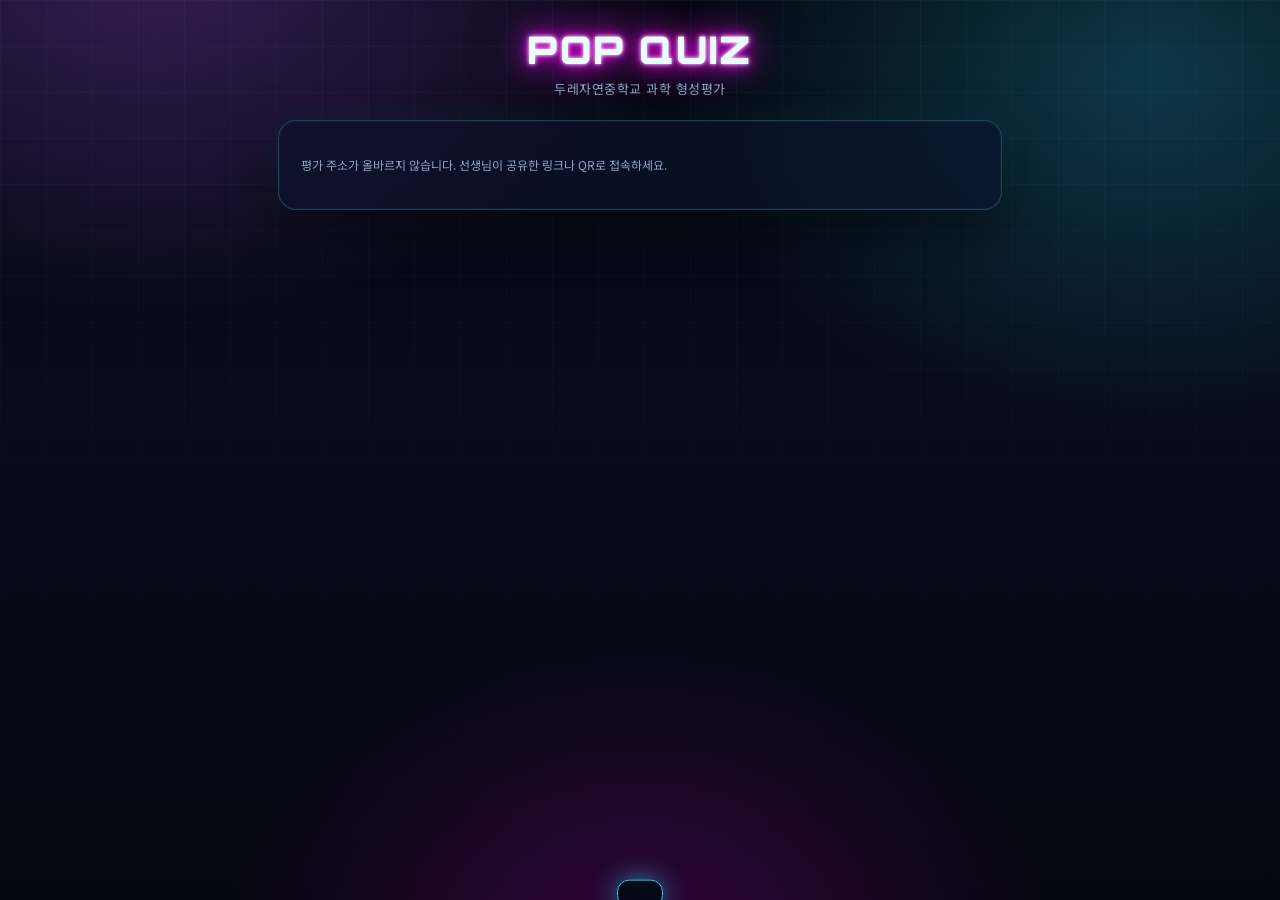
==== index.html @ efd7baba "Add files via upload" ====
<!DOCTYPE html>
<html lang="ko">
<head>
<meta charset="utf-8">
<meta name="viewport" content="width=device-width, initial-scale=1, viewport-fit=cover">
<meta name="robots" content="noindex">
<title>과학 형성평가</title>
<link rel="stylesheet" href="assets/neon.css">
<style>
  .qcard{border:1px solid rgba(103,232,249,.2);border-radius:16px;padding:18px;margin-bottom:14px;background:rgba(2,6,23,.55);animation:rise .4s both}
  .qcard.done{border-color:rgba(163,230,53,.35);box-shadow:0 0 20px rgba(163,230,53,.12)}
  .qhead{display:flex;align-items:center;gap:8px;margin-bottom:11px;flex-wrap:wrap}
  .qno{font-family:'Orbitron',sans-serif;font-weight:900;font-size:17px;color:var(--cyan);text-shadow:0 0 12px var(--cyan)}
  .stem{font-size:15px;line-height:1.75;margin-bottom:14px;word-break:keep-all}
  .opt{display:flex;gap:11px;align-items:flex-start;padding:12px 14px;margin-bottom:8px;border-radius:11px;
    border:1px solid rgba(103,232,249,.18);background:rgba(2,6,23,.6);cursor:pointer;transition:.18s;font-size:14px;line-height:1.6}
  .opt:hover{border-color:rgba(34,211,238,.5);background:rgba(34,211,238,.07)}
  .opt.sel{border-color:var(--cyan);background:rgba(34,211,238,.15);box-shadow:0 0 18px rgba(34,211,238,.35)}
  .opt .num{font-family:'Orbitron',sans-serif;font-weight:700;min-width:22px;height:22px;border-radius:50%;
    display:flex;align-items:center;justify-content:center;font-size:11px;border:1px solid rgba(103,232,249,.4);
    color:var(--dim);flex-shrink:0;margin-top:1px}
  .opt.sel .num{background:var(--cyan);color:#04121a;border-color:var(--cyan);box-shadow:0 0 12px var(--cyan)}

  .bar{position:sticky;top:0;z-index:50;background:rgba(5,6,15,.92);backdrop-filter:blur(12px);
    border-bottom:1px solid rgba(103,232,249,.2);padding:11px 16px;display:flex;justify-content:space-between;
    align-items:center;gap:12px;flex-wrap:wrap}
  .bar .who{font-size:12px;color:var(--dim)}
  .timer{font-family:'Orbitron',sans-serif;font-weight:900;font-size:17px;color:var(--lime);text-shadow:0 0 12px var(--lime)}
  .timer.warn{color:var(--rose);text-shadow:0 0 14px var(--rose);animation:flicker 1s infinite}
  .prog{height:4px;background:rgba(103,232,249,.12);border-radius:99px;overflow:hidden;flex:1 0 100%;margin-top:2px}
  .prog i{display:block;height:100%;background:linear-gradient(90deg,var(--cyan),var(--magenta));box-shadow:0 0 12px var(--cyan);width:0;transition:.35s}

  .score{text-align:center;padding:28px 12px 20px}
  .big{font-family:'Orbitron',sans-serif;font-weight:900;font-size:clamp(56px,15vw,96px);line-height:1;
    color:#eafcff;text-shadow:0 0 8px #fff,0 0 26px var(--cyan),0 0 60px var(--cyan);animation:flicker 4s infinite}
  .big.low{text-shadow:0 0 8px #fff,0 0 26px var(--rose),0 0 60px var(--rose)}
  .lvl{font-family:'Orbitron',sans-serif;font-size:40px;font-weight:900;margin-top:6px}
  .res{border-left:3px solid var(--lime);padding:14px 16px;border-radius:0 12px 12px 0;background:rgba(163,230,53,.06);margin-bottom:10px}
  .res.x{border-color:var(--rose);background:rgba(251,113,133,.07)}
  .res .t{font-size:13px;font-weight:700;margin-bottom:7px;display:flex;gap:8px;align-items:center}
  .res .s{font-size:13.5px;line-height:1.7;color:#cfe4f7;margin-bottom:8px;word-break:keep-all}
  .res .a{font-size:12.5px;line-height:1.7;color:var(--dim)}
  .res .a b{color:var(--lime)}
  .res.x .a b.mine{color:var(--rose)}
  .res .e{margin-top:8px;font-size:12.5px;line-height:1.7;color:#f3e3b8;background:rgba(251,191,36,.07);padding:9px 12px;border-radius:8px}
  .warnbox{border:1px solid var(--amber);background:rgba(251,191,36,.08);border-radius:12px;padding:12px 14px;
    font-size:12.5px;color:#f3e3b8;line-height:1.7;margin-bottom:14px}
</style>
</head>
<body>

<!-- ══════ 1. 시작 ══════ -->
<div class="wrap narrow" id="s1">
  <h1 class="title neon pink" style="text-align:center">POP QUIZ</h1>
  <p class="sub" style="text-align:center" id="school">과학 형성평가</p>
  <div class="card" id="info"><p class="hint">평가를 불러오는 중...</p></div>
  <div class="card hidden" id="loginCard">
    <h2>누구인가요?</h2>
    <div class="row c3">
      <div><label>학년</label><select id="g"><option>1</option><option>2</option><option>3</option></select></div>
      <div><label>반</label><input id="c" type="number" inputmode="numeric" min="1" max="20" placeholder="예 3"></div>
      <div><label>번호</label><input id="n" type="number" inputmode="numeric" min="1" max="45" placeholder="예 12"></div>
    </div>
    <div class="row"><div><label>이름</label><input id="nm" placeholder="홍길동" maxlength="10" autocomplete="off"></div></div>
    <button class="btn block lime" id="start">▶ 시작하기</button>
    <p class="hint" style="margin-top:12px">제출하면 바로 채점되고 점수가 선생님께 전송됩니다. 이름과 번호를 정확히 적어 주세요.</p>
  </div>
</div>

<!-- ══════ 2. 응시 ══════ -->
<div id="s2" class="hidden">
  <div class="bar">
    <div class="who" id="who"></div>
    <div class="timer" id="timer">--:--</div>
    <div class="prog"><i id="prog"></i></div>
  </div>
  <div class="wrap narrow">
    <div id="qs"></div>
    <button class="btn block pink" id="submit" style="margin-top:6px">제출하기</button>
    <p class="hint" style="text-align:center;margin-top:12px">제출 후에는 수정할 수 없습니다.</p>
  </div>
</div>

<!-- ══════ 3. 결과 ══════ -->
<div id="s3" class="hidden">
  <div class="wrap narrow">
    <div class="card">
      <div class="score">
        <div class="hint" id="rname"></div>
        <div class="big" id="rbig">0</div>
        <div class="hint" style="margin-top:4px">/ 100점</div>
        <div class="lvl neon" id="rlvl">A</div>
        <div style="margin-top:14px" id="rchips"></div>
      </div>
    </div>
    <div class="card">
      <h2>문항별 결과와 해설</h2>
      <div id="rlist"></div>
    </div>
    <p class="hint" style="text-align:center">틀린 문항의 해설을 꼭 읽고 교과서에서 해당 부분을 다시 확인하세요.</p>
  </div>
</div>

<div class="loader" id="ld"><div class="ring"></div><p id="ldtxt">LOADING...</p></div>
<div class="toast" id="toast"></div>

<script src="config.js"></script>
<script src="assets/api.js"></script>
<script>
var QUIZ = null, ANS = {}, T0 = 0, TIMER = null, ME = {}, SENDING = false;
var QUIZ_ID = new URLSearchParams(location.search).get('id') || '';

function $(id){ return document.getElementById(id); }
function esc(s){ return String(s == null ? '' : s).replace(/[&<>"]/g, function(c){
  return {'&':'&amp;','<':'&lt;','>':'&gt;','"':'&quot;'}[c]; }); }
function toast(m, err){
  var t = $('toast'); t.textContent = m;
  t.className = 'toast on' + (err ? ' err' : '');
  clearTimeout(toast._t);
  toast._t = setTimeout(function(){ t.className = 'toast' + (err ? ' err' : ''); }, 4200);
}
function show(n){ ['s1','s2','s3'].forEach(function(s, i){ $(s).classList.toggle('hidden', i !== n - 1); }); window.scrollTo(0,0); }
function store(op, val){
  try { if (op === 'get') return localStorage.getItem('pq'); localStorage.setItem('pq', val); }
  catch (e) { if (op === 'get') return store._m || null; store._m = val; }
}

if (window.SCHOOL_NAME) $('school').textContent = window.SCHOOL_NAME + ' 과학 형성평가';

/* ── 평가 불러오기 ── */
if (!QUIZ_ID) {
  $('info').innerHTML = '<p class="hint">평가 주소가 올바르지 않습니다. 선생님이 공유한 링크나 QR로 접속하세요.</p>';
} else {
  API.getQuiz(QUIZ_ID, function(a, left){
    toast('연결이 느립니다. 다시 시도하는 중... (' + a + '회)', true);
  }).then(function(q){
    QUIZ = q;
    $('info').innerHTML =
      '<span class="chip">중' + q.grade + '</span> ' +
      '<span class="chip pink">' + esc(q.area) + '</span> ' +
      '<span class="chip amber">' + (q.timeLimit ? q.timeLimit + '분' : '시간제한 없음') + '</span> ' +
      '<span class="chip lime">' + q.items.length + '문항</span>' +
      '<div style="margin-top:12px;font-size:15px;line-height:1.6;font-weight:500">' + esc(q.topic) + '</div>';
    $('loginCard').classList.remove('hidden');
    try {
      var last = JSON.parse(store('get') || '{}');
      if (last.g) { $('g').value = last.g; $('c').value = last.c; $('n').value = last.n; $('nm').value = last.nm; }
    } catch (e) {}
  }).catch(function(e){
    $('info').innerHTML = '<p class="hint" style="color:var(--rose)">' + esc(e.message) + '</p>' +
      '<button class="btn sm" style="margin-top:12px" onclick="location.reload()">다시 시도</button>';
  });
}

/* ── 시작 ── */
$('start').onclick = function(){
  var g = $('g').value, c = $('c').value.trim(), n = $('n').value.trim(), nm = $('nm').value.trim();
  if (!c || !n || !nm) { toast('반·번호·이름을 모두 입력하세요.', true); return; }
  ME = { grade: g, classNo: Number(c), studentNo: Number(n), name: nm };
  store('set', JSON.stringify({ g:g, c:c, n:n, nm:nm }));
  $('who').textContent = '중' + g + ' · ' + c + '반 ' + n + '번 · ' + nm;
  renderQs();
  show(2);
  T0 = Date.now();
  if (QUIZ.timeLimit) startTimer(QUIZ.timeLimit * 60); else $('timer').textContent = '∞';
};

function startTimer(sec){
  var end = Date.now() + sec * 1000;
  TIMER = setInterval(function(){
    var left = Math.max(0, Math.round((end - Date.now()) / 1000));
    $('timer').textContent = Math.floor(left / 60) + ':' + ('0' + (left % 60)).slice(-2);
    $('timer').classList.toggle('warn', left <= 60);
    if (left <= 0) { clearInterval(TIMER); toast('시간이 끝나 자동 제출합니다.'); doSubmit(true); }
  }, 500);
}

/* ── 문항 ── */
function renderQs(){
  $('qs').innerHTML = QUIZ.items.map(function(it){
    var body = it.type === 'MC'
      ? it.choices.map(function(ch, i){
          return '<div class="opt" data-q="' + it.no + '" data-v="' + (i+1) + '">' +
                 '<span class="num">' + (i+1) + '</span><span>' + esc(ch) + '</span></div>'; }).join('')
      : '<input class="sa" data-q="' + it.no + '" placeholder="답을 입력하세요" maxlength="40" autocomplete="off">';
    return '<div class="qcard" id="q' + it.no + '">' +
      '<div class="qhead"><span class="qno">' + it.no + '</span>' +
      '<span class="chip dim">' + (it.type === 'MC' ? '객관식' : '단답형') + '</span></div>' +
      '<div class="stem">' + esc(it.stem) + '</div>' + body + '</div>';
  }).join('');

  $('qs').querySelectorAll('.opt').forEach(function(el){
    el.onclick = function(){
      var q = el.dataset.q;
      $('qs').querySelectorAll('.opt[data-q="' + q + '"]').forEach(function(x){ x.classList.remove('sel'); });
      el.classList.add('sel');
      ANS[q] = el.dataset.v;
      $('q' + q).classList.add('done');
      updProg();
    };
  });
  $('qs').querySelectorAll('input.sa').forEach(function(el){
    el.oninput = function(){
      var q = el.dataset.q;
      ANS[q] = el.value.trim();
      $('q' + q).classList.toggle('done', !!ANS[q]);
      updProg();
    };
  });
  updProg();
}

function updProg(){
  var done = QUIZ.items.filter(function(it){ return ANS[it.no]; }).length;
  $('prog').style.width = (done / QUIZ.items.length * 100) + '%';
}

/* ── 제출 ── */
$('submit').onclick = function(){ doSubmit(false); };

function doSubmit(auto){
  if (SENDING) return;
  var blank = QUIZ.items.filter(function(it){ return !ANS[it.no]; }).map(function(it){ return it.no; });
  if (!auto && blank.length) {
    if (!confirm(blank.join(', ') + '번을 아직 안 풀었어요. 그래도 제출할까요?')) {
      var el = $('q' + blank[0]);
      if (el) window.scrollTo({ top: el.offsetTop - 70, behavior: 'smooth' });
      return;
    }
  }
  if (!auto && !confirm('제출하면 수정할 수 없습니다. 제출할까요?')) return;

  SENDING = true;
  if (TIMER) clearInterval(TIMER);
  $('submit').disabled = true;
  $('ld').classList.add('on');
  $('ldtxt').textContent = 'GRADING...';

  API.submit({
    quizId: QUIZ_ID, grade: ME.grade, classNo: ME.classNo, studentNo: ME.studentNo,
    name: ME.name, answers: ANS, elapsed: Math.round((Date.now() - T0) / 1000)
  }, function(a){
    $('ldtxt').textContent = 'RETRYING... ' + a;
    toast('접속이 몰려 다시 보내는 중입니다. 창을 닫지 마세요.', true);
  }).then(function(r){
    $('ld').classList.remove('on');
    SENDING = false;
    result(r);
  }).catch(function(e){
    $('ld').classList.remove('on');
    $('submit').disabled = false;
    SENDING = false;
    toast('제출 실패: ' + e.message + ' — 다시 제출을 눌러 주세요.', true);
  });
}

/* ── 결과 ── */
function result(r){
  show(3);
  $('rname').textContent = r.name + ' 학생 · ' + r.topic;
  $('rbig').textContent = r.pct;
  $('rbig').classList.toggle('low', r.pct < 60);
  var col = { A:'var(--lime)', B:'var(--cyan)', C:'var(--amber)', D:'var(--violet)', E:'var(--rose)' }[r.level];
  $('rlvl').textContent = r.level;
  $('rlvl').style.color = col;
  $('rlvl').style.textShadow = '0 0 8px #fff, 0 0 26px ' + col + ', 0 0 55px ' + col;
  $('rchips').innerHTML =
    '<span class="chip lime">맞은 개수 ' + r.score + ' / ' + r.total + '</span> ' +
    '<span class="chip">객관식 ' + r.mcScore + '</span> ' +
    '<span class="chip pink">단답형 ' + r.saScore + '</span>';

  $('rlist').innerHTML = r.detail.map(function(d){
    var mine, ans;
    if (d.type === 'MC') {
      mine = d.given ? (d.given + '. ' + (d.choices[Number(d.given) - 1] || '')) : '(무응답)';
      ans = d.answer + '. ' + (d.choices[Number(d.answer) - 1] || '');
    } else { mine = d.given || '(무응답)'; ans = d.answer; }
    return '<div class="res' + (d.correct ? '' : ' x') + '">' +
      '<div class="t"><span style="font-family:Orbitron">' + d.no + '</span>' +
      '<span class="chip ' + (d.correct ? 'lime' : 'rose') + '">' + (d.correct ? '정답' : '오답') + '</span>' +
      '<span class="chip dim">' + esc(d.level) + '</span></div>' +
      '<div class="s">' + esc(d.stem) + '</div>' +
      '<div class="a">내 답 <b class="mine">' + esc(mine) + '</b>' +
      (d.correct ? '' : ' &nbsp;→&nbsp; 정답 <b>' + esc(ans) + '</b>') + '</div>' +
      '<div class="e">💡 ' + esc(d.explain) + '</div></div>';
  }).join('');
}

/* 실수로 새로고침·뒤로가기 하는 것 방지 */
window.addEventListener('beforeunload', function(e){
  if (!$('s2').classList.contains('hidden') && !SENDING) { e.preventDefault(); e.returnValue = ''; }
});
</script>
</body>
</html>
---- assets/neon.css ----
@import url('https://fonts.googleapis.com/css2?family=Orbitron:wght@600;900&family=Noto+Sans+KR:wght@300;400;500;700;900&display=swap');

:root{
  --bg:#05060f; --panel:rgba(12,18,42,.72); --line:rgba(103,232,249,.22);
  --cyan:#22d3ee; --magenta:#f0f; --violet:#a855f7;
  --lime:#a3e635; --amber:#fbbf24; --rose:#fb7185;
  --txt:#e6f6ff; --dim:#8ea6c8;
}
*{box-sizing:border-box;-webkit-tap-highlight-color:transparent}
html,body{margin:0;padding:0}
body{background:var(--bg);color:var(--txt);font-family:'Noto Sans KR',system-ui,sans-serif;min-height:100vh;overflow-x:hidden}

body::before{content:'';position:fixed;inset:0;z-index:-2;
  background:
    radial-gradient(900px 600px at 12% -5%, rgba(168,85,247,.30), transparent 60%),
    radial-gradient(800px 600px at 90% 8%, rgba(34,211,238,.24), transparent 60%),
    radial-gradient(700px 500px at 50% 105%, rgba(255,0,255,.18), transparent 60%),
    linear-gradient(180deg,#05060f,#080b1c 45%,#05060f)}
body::after{content:'';position:fixed;inset:0;z-index:-1;pointer-events:none;
  background-image:linear-gradient(rgba(34,211,238,.055) 1px,transparent 1px),linear-gradient(90deg,rgba(34,211,238,.055) 1px,transparent 1px);
  background-size:46px 46px;
  mask-image:linear-gradient(180deg,rgba(0,0,0,.9),transparent 85%);
  -webkit-mask-image:linear-gradient(180deg,rgba(0,0,0,.9),transparent 85%);
  animation:gridDrift 22s linear infinite}
@keyframes gridDrift{from{background-position:0 0,0 0}to{background-position:0 46px,46px 0}}

.wrap{max-width:1080px;margin:0 auto;padding:26px 18px 90px}
.wrap.narrow{max-width:760px}

.neon{font-family:'Orbitron','Noto Sans KR',sans-serif;font-weight:900;letter-spacing:.06em;color:#eafcff;
  text-shadow:0 0 4px #fff,0 0 12px var(--cyan),0 0 28px var(--cyan),0 0 55px rgba(34,211,238,.55);
  animation:flicker 6s infinite}
.neon.pink{text-shadow:0 0 4px #fff,0 0 12px var(--magenta),0 0 30px var(--magenta),0 0 58px rgba(255,0,255,.5)}
@keyframes flicker{0%,17%,19%,21%,23%,25%,54%,56%,100%{opacity:1}18%,20%,22%,24%,55%{opacity:.68}}
h1.title{font-size:clamp(22px,4.4vw,38px);margin:0 0 6px}
.sub{color:var(--dim);font-size:13px;letter-spacing:.04em;margin:0 0 22px}

.card{background:var(--panel);border:1px solid var(--line);border-radius:18px;padding:22px;margin-bottom:18px;
  backdrop-filter:blur(14px);-webkit-backdrop-filter:blur(14px);
  box-shadow:0 0 0 1px rgba(255,255,255,.03) inset,0 18px 50px rgba(0,0,0,.6),0 0 34px rgba(34,211,238,.10);
  animation:rise .45s cubic-bezier(.2,.9,.25,1) both}
@keyframes rise{from{opacity:0;transform:translateY(14px)}to{opacity:1;transform:none}}
.card h2{font-family:'Orbitron','Noto Sans KR',sans-serif;font-size:15px;letter-spacing:.12em;margin:0 0 16px;
  color:var(--cyan);text-shadow:0 0 10px rgba(34,211,238,.75);display:flex;align-items:center;gap:9px}
.card h2::before{content:'';width:8px;height:8px;border-radius:50%;background:var(--cyan);box-shadow:0 0 12px var(--cyan);animation:pulse 1.7s infinite}
@keyframes pulse{50%{opacity:.25;transform:scale(.7)}}

label{display:block;font-size:12px;color:var(--dim);margin:0 0 6px;letter-spacing:.05em;font-weight:500}
input,select,textarea{width:100%;padding:12px 14px;background:rgba(2,6,23,.85);border:1px solid rgba(103,232,249,.26);
  border-radius:11px;color:var(--txt);font-family:inherit;font-size:14px;outline:none;transition:.22s}
input:focus,select:focus,textarea:focus{border-color:var(--cyan);box-shadow:0 0 0 3px rgba(34,211,238,.14),0 0 22px rgba(34,211,238,.35)}
select option{background:#0a0f24}
textarea{resize:vertical;min-height:70px}
.row{display:grid;gap:12px;margin-bottom:14px}
.row.c2{grid-template-columns:1fr 1fr}
.row.c3{grid-template-columns:1fr 1fr 1fr}
@media(max-width:600px){.row.c3{grid-template-columns:1fr 1fr}}

.btn{display:inline-flex;align-items:center;justify-content:center;gap:8px;padding:13px 24px;border-radius:12px;cursor:pointer;
  font-family:'Orbitron','Noto Sans KR',sans-serif;font-weight:700;font-size:14px;letter-spacing:.08em;
  background:transparent;color:var(--cyan);border:1.5px solid var(--cyan);
  box-shadow:0 0 12px rgba(34,211,238,.4),inset 0 0 12px rgba(34,211,238,.12);
  text-shadow:0 0 9px rgba(34,211,238,.85);transition:.2s}
.btn:hover:not(:disabled){background:rgba(34,211,238,.14);box-shadow:0 0 26px rgba(34,211,238,.8);transform:translateY(-1px)}
.btn:active:not(:disabled){transform:translateY(1px)}
.btn:disabled{opacity:.4;cursor:not-allowed;box-shadow:none}
.btn.pink{color:var(--magenta);border-color:var(--magenta);box-shadow:0 0 12px rgba(255,0,255,.42);text-shadow:0 0 9px rgba(255,0,255,.85)}
.btn.pink:hover:not(:disabled){background:rgba(255,0,255,.14);box-shadow:0 0 26px rgba(255,0,255,.8)}
.btn.lime{color:var(--lime);border-color:var(--lime);box-shadow:0 0 12px rgba(163,230,53,.4);text-shadow:0 0 9px rgba(163,230,53,.85)}
.btn.lime:hover:not(:disabled){background:rgba(163,230,53,.14);box-shadow:0 0 26px rgba(163,230,53,.75)}
.btn.violet{color:var(--violet);border-color:var(--violet);box-shadow:0 0 12px rgba(168,85,247,.4);text-shadow:0 0 9px rgba(168,85,247,.85)}
.btn.sm{padding:8px 14px;font-size:12px;border-radius:9px}
.btn.block{width:100%}
.btn-row{display:flex;gap:10px;flex-wrap:wrap}

.chip{display:inline-block;padding:3px 10px;border-radius:999px;font-size:11px;letter-spacing:.05em;
  border:1px solid rgba(103,232,249,.4);color:var(--cyan);background:rgba(34,211,238,.09)}
.chip.pink{border-color:rgba(255,0,255,.45);color:#ff8bff;background:rgba(255,0,255,.09)}
.chip.lime{border-color:rgba(163,230,53,.45);color:var(--lime);background:rgba(163,230,53,.09)}
.chip.amber{border-color:rgba(251,191,36,.45);color:var(--amber);background:rgba(251,191,36,.09)}
.chip.rose{border-color:rgba(251,113,133,.45);color:var(--rose);background:rgba(251,113,133,.09)}
.chip.dim{border-color:rgba(142,166,200,.35);color:var(--dim);background:rgba(142,166,200,.07)}

table{width:100%;border-collapse:collapse;font-size:13px}
th,td{padding:9px 8px;text-align:left;border-bottom:1px solid rgba(103,232,249,.12)}
th{color:var(--cyan);font-size:11px;letter-spacing:.1em;font-weight:700;text-transform:uppercase}
tbody tr:hover{background:rgba(34,211,238,.07)}
.scroll{overflow-x:auto}

.loader{display:none;text-align:center;padding:34px 10px}
.loader.on{display:block}
.ring{width:56px;height:56px;margin:0 auto 16px;border-radius:50%;
  border:3px solid rgba(34,211,238,.15);border-top-color:var(--cyan);border-right-color:var(--magenta);
  animation:spin .9s linear infinite;box-shadow:0 0 26px rgba(34,211,238,.55)}
@keyframes spin{to{transform:rotate(360deg)}}
.loader p{color:var(--cyan);font-family:'Orbitron',sans-serif;letter-spacing:.14em;font-size:12px;animation:flicker 2.4s infinite}

.toast{position:fixed;left:50%;bottom:26px;transform:translate(-50%,120%);
  background:rgba(6,10,26,.96);border:1px solid var(--cyan);color:var(--txt);padding:13px 22px;border-radius:12px;
  font-size:13px;z-index:999;box-shadow:0 0 26px rgba(34,211,238,.6);transition:.3s;max-width:88vw;text-align:center}
.toast.on{transform:translate(-50%,0)}
.toast.err{border-color:var(--rose);box-shadow:0 0 26px rgba(251,113,133,.6)}

.hint{font-size:12px;color:var(--dim);line-height:1.65}
.hint b{color:var(--cyan);font-weight:600}
.divider{height:1px;background:linear-gradient(90deg,transparent,rgba(103,232,249,.35),transparent);margin:18px 0}
.hidden{display:none!important}
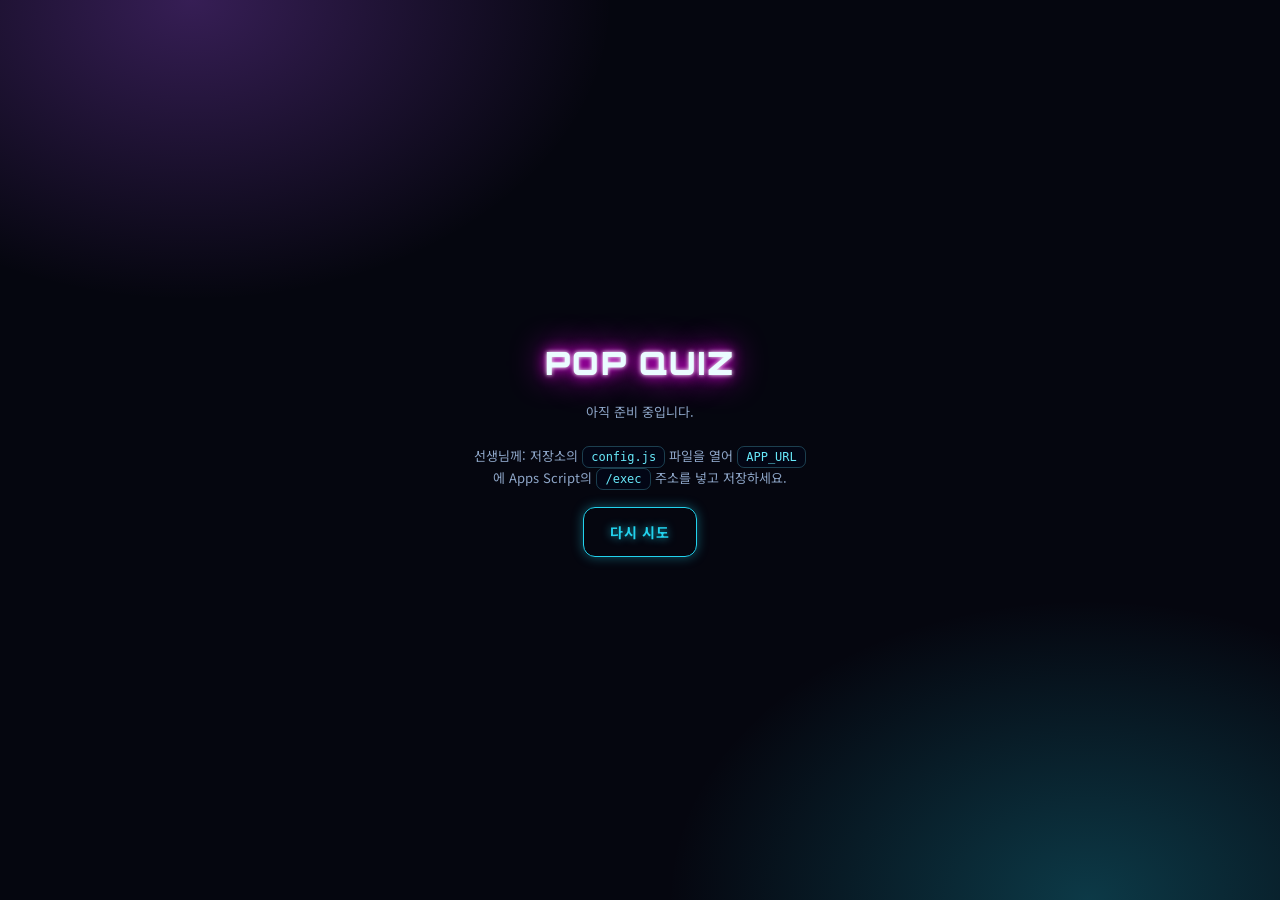
==== commit a8285610: "Add files via upload" ====
--- a/index.html
+++ b/index.html
@@ -2,294 +2,116 @@
 <html lang="ko">
 <head>
 <meta charset="utf-8">
-<meta name="viewport" content="width=device-width, initial-scale=1, viewport-fit=cover">
+<meta name="viewport" content="width=device-width,initial-scale=1,viewport-fit=cover,user-scalable=no">
 <meta name="robots" content="noindex">
 <title>과학 형성평가</title>
-<link rel="stylesheet" href="assets/neon.css">
+
+<link rel="manifest" href="manifest.json">
+<meta name="theme-color" content="#05060f">
+<meta name="apple-mobile-web-app-capable" content="yes">
+<meta name="apple-mobile-web-app-status-bar-style" content="black-translucent">
+<meta name="apple-mobile-web-app-title" content="과학 형성평가">
+<link rel="apple-touch-icon" href="icons/apple-touch-icon.png">
+<link rel="icon" href="icons/icon-192.png">
+
 <style>
-  .qcard{border:1px solid rgba(103,232,249,.2);border-radius:16px;padding:18px;margin-bottom:14px;background:rgba(2,6,23,.55);animation:rise .4s both}
-  .qcard.done{border-color:rgba(163,230,53,.35);box-shadow:0 0 20px rgba(163,230,53,.12)}
-  .qhead{display:flex;align-items:center;gap:8px;margin-bottom:11px;flex-wrap:wrap}
-  .qno{font-family:'Orbitron',sans-serif;font-weight:900;font-size:17px;color:var(--cyan);text-shadow:0 0 12px var(--cyan)}
-  .stem{font-size:15px;line-height:1.75;margin-bottom:14px;word-break:keep-all}
-  .opt{display:flex;gap:11px;align-items:flex-start;padding:12px 14px;margin-bottom:8px;border-radius:11px;
-    border:1px solid rgba(103,232,249,.18);background:rgba(2,6,23,.6);cursor:pointer;transition:.18s;font-size:14px;line-height:1.6}
-  .opt:hover{border-color:rgba(34,211,238,.5);background:rgba(34,211,238,.07)}
-  .opt.sel{border-color:var(--cyan);background:rgba(34,211,238,.15);box-shadow:0 0 18px rgba(34,211,238,.35)}
-  .opt .num{font-family:'Orbitron',sans-serif;font-weight:700;min-width:22px;height:22px;border-radius:50%;
-    display:flex;align-items:center;justify-content:center;font-size:11px;border:1px solid rgba(103,232,249,.4);
-    color:var(--dim);flex-shrink:0;margin-top:1px}
-  .opt.sel .num{background:var(--cyan);color:#04121a;border-color:var(--cyan);box-shadow:0 0 12px var(--cyan)}
+  @import url('https://fonts.googleapis.com/css2?family=Orbitron:wght@700;900&family=Noto+Sans+KR:wght@400;500;700&display=swap');
+  *{box-sizing:border-box;-webkit-tap-highlight-color:transparent}
+  html,body{margin:0;padding:0;height:100%;background:#05060f;color:#e6f6ff;
+    font-family:'Noto Sans KR',system-ui,sans-serif;overflow:hidden}
+  #frame{position:fixed;inset:0;width:100%;height:100%;border:0;background:#05060f;
+    opacity:0;transition:opacity .4s}
+  #frame.on{opacity:1}
 
-  .bar{position:sticky;top:0;z-index:50;background:rgba(5,6,15,.92);backdrop-filter:blur(12px);
-    border-bottom:1px solid rgba(103,232,249,.2);padding:11px 16px;display:flex;justify-content:space-between;
-    align-items:center;gap:12px;flex-wrap:wrap}
-  .bar .who{font-size:12px;color:var(--dim)}
-  .timer{font-family:'Orbitron',sans-serif;font-weight:900;font-size:17px;color:var(--lime);text-shadow:0 0 12px var(--lime)}
-  .timer.warn{color:var(--rose);text-shadow:0 0 14px var(--rose);animation:flicker 1s infinite}
-  .prog{height:4px;background:rgba(103,232,249,.12);border-radius:99px;overflow:hidden;flex:1 0 100%;margin-top:2px}
-  .prog i{display:block;height:100%;background:linear-gradient(90deg,var(--cyan),var(--magenta));box-shadow:0 0 12px var(--cyan);width:0;transition:.35s}
-
-  .score{text-align:center;padding:28px 12px 20px}
-  .big{font-family:'Orbitron',sans-serif;font-weight:900;font-size:clamp(56px,15vw,96px);line-height:1;
-    color:#eafcff;text-shadow:0 0 8px #fff,0 0 26px var(--cyan),0 0 60px var(--cyan);animation:flicker 4s infinite}
-  .big.low{text-shadow:0 0 8px #fff,0 0 26px var(--rose),0 0 60px var(--rose)}
-  .lvl{font-family:'Orbitron',sans-serif;font-size:40px;font-weight:900;margin-top:6px}
-  .res{border-left:3px solid var(--lime);padding:14px 16px;border-radius:0 12px 12px 0;background:rgba(163,230,53,.06);margin-bottom:10px}
-  .res.x{border-color:var(--rose);background:rgba(251,113,133,.07)}
-  .res .t{font-size:13px;font-weight:700;margin-bottom:7px;display:flex;gap:8px;align-items:center}
-  .res .s{font-size:13.5px;line-height:1.7;color:#cfe4f7;margin-bottom:8px;word-break:keep-all}
-  .res .a{font-size:12.5px;line-height:1.7;color:var(--dim)}
-  .res .a b{color:var(--lime)}
-  .res.x .a b.mine{color:var(--rose)}
-  .res .e{margin-top:8px;font-size:12.5px;line-height:1.7;color:#f3e3b8;background:rgba(251,191,36,.07);padding:9px 12px;border-radius:8px}
-  .warnbox{border:1px solid var(--amber);background:rgba(251,191,36,.08);border-radius:12px;padding:12px 14px;
-    font-size:12.5px;color:#f3e3b8;line-height:1.7;margin-bottom:14px}
+  #splash{position:fixed;inset:0;display:flex;flex-direction:column;align-items:center;
+    justify-content:center;gap:18px;padding:28px;text-align:center;z-index:10;
+    background:
+      radial-gradient(700px 500px at 15% 0%,rgba(168,85,247,.30),transparent 60%),
+      radial-gradient(700px 500px at 85% 100%,rgba(34,211,238,.25),transparent 60%),
+      #05060f;
+    transition:opacity .4s}
+  #splash.off{opacity:0;pointer-events:none}
+  .ring{width:62px;height:62px;border-radius:50%;
+    border:3px solid rgba(34,211,238,.15);border-top-color:#22d3ee;border-right-color:#f0f;
+    animation:sp .9s linear infinite;box-shadow:0 0 26px rgba(34,211,238,.55)}
+  @keyframes sp{to{transform:rotate(360deg)}}
+  h1{font-family:'Orbitron','Noto Sans KR',sans-serif;font-weight:900;letter-spacing:.06em;
+    font-size:clamp(22px,6vw,32px);margin:0;color:#eafcff;
+    text-shadow:0 0 4px #fff,0 0 14px #f0f,0 0 34px #f0f;animation:fl 6s infinite}
+  @keyframes fl{0%,17%,19%,21%,23%,25%,54%,56%,100%{opacity:1}18%,20%,22%,24%,55%{opacity:.7}}
+  p{margin:0;font-size:13px;color:#8ea6c8;line-height:1.7;max-width:340px}
+  .btn{display:inline-flex;align-items:center;justify-content:center;padding:14px 26px;
+    border-radius:12px;cursor:pointer;text-decoration:none;
+    font-family:'Orbitron','Noto Sans KR',sans-serif;font-weight:700;font-size:14px;letter-spacing:.06em;
+    background:transparent;color:#a3e635;border:1.5px solid #a3e635;
+    box-shadow:0 0 12px rgba(163,230,53,.4);text-shadow:0 0 8px rgba(163,230,53,.8)}
+  .btn.c{color:#22d3ee;border-color:#22d3ee;box-shadow:0 0 12px rgba(34,211,238,.4);
+    text-shadow:0 0 8px rgba(34,211,238,.8)}
+  .hid{display:none!important}
+  code{background:rgba(2,6,23,.85);border:1px solid rgba(103,232,249,.25);border-radius:7px;
+    padding:3px 8px;font-size:12px;color:#67e8f9;word-break:break-all}
 </style>
 </head>
 <body>
 
-<!-- ══════ 1. 시작 ══════ -->
-<div class="wrap narrow" id="s1">
-  <h1 class="title neon pink" style="text-align:center">POP QUIZ</h1>
-  <p class="sub" style="text-align:center" id="school">과학 형성평가</p>
-  <div class="card" id="info"><p class="hint">평가를 불러오는 중...</p></div>
-  <div class="card hidden" id="loginCard">
-    <h2>누구인가요?</h2>
-    <div class="row c3">
-      <div><label>학년</label><select id="g"><option>1</option><option>2</option><option>3</option></select></div>
-      <div><label>반</label><input id="c" type="number" inputmode="numeric" min="1" max="20" placeholder="예 3"></div>
-      <div><label>번호</label><input id="n" type="number" inputmode="numeric" min="1" max="45" placeholder="예 12"></div>
-    </div>
-    <div class="row"><div><label>이름</label><input id="nm" placeholder="홍길동" maxlength="10" autocomplete="off"></div></div>
-    <button class="btn block lime" id="start">▶ 시작하기</button>
-    <p class="hint" style="margin-top:12px">제출하면 바로 채점되고 점수가 선생님께 전송됩니다. 이름과 번호를 정확히 적어 주세요.</p>
-  </div>
+<iframe id="frame" allow="clipboard-write" title="과학 형성평가"></iframe>
+
+<div id="splash">
+  <h1>POP QUIZ</h1>
+  <div class="ring" id="ring"></div>
+  <p id="msg">불러오는 중…</p>
+  <a class="btn hid" id="open" target="_blank" rel="noopener">브라우저에서 열기</a>
+  <a class="btn c hid" id="retry" href="./">다시 시도</a>
 </div>
 
-<!-- ══════ 2. 응시 ══════ -->
-<div id="s2" class="hidden">
-  <div class="bar">
-    <div class="who" id="who"></div>
-    <div class="timer" id="timer">--:--</div>
-    <div class="prog"><i id="prog"></i></div>
-  </div>
-  <div class="wrap narrow">
-    <div id="qs"></div>
-    <button class="btn block pink" id="submit" style="margin-top:6px">제출하기</button>
-    <p class="hint" style="text-align:center;margin-top:12px">제출 후에는 수정할 수 없습니다.</p>
-  </div>
-</div>
+<script src="config.js"></script>
+<script>
+(function () {
+  var URL_ = (window.APP_URL || '').trim();
+  var frame = document.getElementById('frame');
+  var splash = document.getElementById('splash');
+  var msg = document.getElementById('msg');
+  var ring = document.getElementById('ring');
+  var open_ = document.getElementById('open');
+  var retry = document.getElementById('retry');
 
-<!-- ══════ 3. 결과 ══════ -->
-<div id="s3" class="hidden">
-  <div class="wrap narrow">
-    <div class="card">
-      <div class="score">
-        <div class="hint" id="rname"></div>
-        <div class="big" id="rbig">0</div>
-        <div class="hint" style="margin-top:4px">/ 100점</div>
-        <div class="lvl neon" id="rlvl">A</div>
-        <div style="margin-top:14px" id="rchips"></div>
-      </div>
-    </div>
-    <div class="card">
-      <h2>문항별 결과와 해설</h2>
-      <div id="rlist"></div>
-    </div>
-    <p class="hint" style="text-align:center">틀린 문항의 해설을 꼭 읽고 교과서에서 해당 부분을 다시 확인하세요.</p>
-  </div>
-</div>
+  function fail(text, showOpen) {
+    ring.classList.add('hid');
+    msg.innerHTML = text;
+    if (showOpen && URL_) { open_.href = URL_ + '?go=1'; open_.classList.remove('hid'); }
+    retry.classList.remove('hid');
+  }
 
-<div class="loader" id="ld"><div class="ring"></div><p id="ldtxt">LOADING...</p></div>
-<div class="toast" id="toast"></div>
+  // 주소가 아직 설정되지 않은 경우
+  if (!URL_ || URL_.indexOf('http') !== 0) {
+    fail('아직 준비 중입니다.<br><br>선생님께: 저장소의 <code>config.js</code> 파일을 열어 ' +
+         '<code>APP_URL</code> 에 Apps Script의 <code>/exec</code> 주소를 넣고 저장하세요.', false);
+    return;
+  }
 
-<script src="config.js"></script>
-<script src="assets/api.js"></script>
-<script>
-var QUIZ = null, ANS = {}, T0 = 0, TIMER = null, ME = {}, SENDING = false;
-var QUIZ_ID = new URLSearchParams(location.search).get('id') || '';
+  var loaded = false;
+  frame.addEventListener('load', function () {
+    loaded = true;
+    frame.classList.add('on');
+    splash.classList.add('off');
+  });
 
-function $(id){ return document.getElementById(id); }
-function esc(s){ return String(s == null ? '' : s).replace(/[&<>"]/g, function(c){
-  return {'&':'&amp;','<':'&lt;','>':'&gt;','"':'&quot;'}[c]; }); }
-function toast(m, err){
-  var t = $('toast'); t.textContent = m;
-  t.className = 'toast on' + (err ? ' err' : '');
-  clearTimeout(toast._t);
-  toast._t = setTimeout(function(){ t.className = 'toast' + (err ? ' err' : ''); }, 4200);
-}
-function show(n){ ['s1','s2','s3'].forEach(function(s, i){ $(s).classList.toggle('hidden', i !== n - 1); }); window.scrollTo(0,0); }
-function store(op, val){
-  try { if (op === 'get') return localStorage.getItem('pq'); localStorage.setItem('pq', val); }
-  catch (e) { if (op === 'get') return store._m || null; store._m = val; }
-}
+  frame.src = URL_ + '?go=1';
 
-if (window.SCHOOL_NAME) $('school').textContent = window.SCHOOL_NAME + ' 과학 형성평가';
+  // 화면 안에 뜨지 않으면 (아이프레임 차단·네트워크 지연 등) 안내
+  setTimeout(function () {
+    if (!loaded) {
+      fail('연결이 느리거나 화면 안에서 열리지 않았습니다.<br>아래 버튼으로 열어 주세요.', true);
+    }
+  }, 8000);
 
-/* ── 평가 불러오기 ── */
-if (!QUIZ_ID) {
-  $('info').innerHTML = '<p class="hint">평가 주소가 올바르지 않습니다. 선생님이 공유한 링크나 QR로 접속하세요.</p>';
-} else {
-  API.getQuiz(QUIZ_ID, function(a, left){
-    toast('연결이 느립니다. 다시 시도하는 중... (' + a + '회)', true);
-  }).then(function(q){
-    QUIZ = q;
-    $('info').innerHTML =
-      '<span class="chip">중' + q.grade + '</span> ' +
-      '<span class="chip pink">' + esc(q.area) + '</span> ' +
-      '<span class="chip amber">' + (q.timeLimit ? q.timeLimit + '분' : '시간제한 없음') + '</span> ' +
-      '<span class="chip lime">' + q.items.length + '문항</span>' +
-      '<div style="margin-top:12px;font-size:15px;line-height:1.6;font-weight:500">' + esc(q.topic) + '</div>';
-    $('loginCard').classList.remove('hidden');
-    try {
-      var last = JSON.parse(store('get') || '{}');
-      if (last.g) { $('g').value = last.g; $('c').value = last.c; $('n').value = last.n; $('nm').value = last.nm; }
-    } catch (e) {}
-  }).catch(function(e){
-    $('info').innerHTML = '<p class="hint" style="color:var(--rose)">' + esc(e.message) + '</p>' +
-      '<button class="btn sm" style="margin-top:12px" onclick="location.reload()">다시 시도</button>';
-  });
-}
-
-/* ── 시작 ── */
-$('start').onclick = function(){
-  var g = $('g').value, c = $('c').value.trim(), n = $('n').value.trim(), nm = $('nm').value.trim();
-  if (!c || !n || !nm) { toast('반·번호·이름을 모두 입력하세요.', true); return; }
-  ME = { grade: g, classNo: Number(c), studentNo: Number(n), name: nm };
-  store('set', JSON.stringify({ g:g, c:c, n:n, nm:nm }));
-  $('who').textContent = '중' + g + ' · ' + c + '반 ' + n + '번 · ' + nm;
-  renderQs();
-  show(2);
-  T0 = Date.now();
-  if (QUIZ.timeLimit) startTimer(QUIZ.timeLimit * 60); else $('timer').textContent = '∞';
-};
-
-function startTimer(sec){
-  var end = Date.now() + sec * 1000;
-  TIMER = setInterval(function(){
-    var left = Math.max(0, Math.round((end - Date.now()) / 1000));
-    $('timer').textContent = Math.floor(left / 60) + ':' + ('0' + (left % 60)).slice(-2);
-    $('timer').classList.toggle('warn', left <= 60);
-    if (left <= 0) { clearInterval(TIMER); toast('시간이 끝나 자동 제출합니다.'); doSubmit(true); }
-  }, 500);
-}
-
-/* ── 문항 ── */
-function renderQs(){
-  $('qs').innerHTML = QUIZ.items.map(function(it){
-    var body = it.type === 'MC'
-      ? it.choices.map(function(ch, i){
-          return '<div class="opt" data-q="' + it.no + '" data-v="' + (i+1) + '">' +
-                 '<span class="num">' + (i+1) + '</span><span>' + esc(ch) + '</span></div>'; }).join('')
-      : '<input class="sa" data-q="' + it.no + '" placeholder="답을 입력하세요" maxlength="40" autocomplete="off">';
-    return '<div class="qcard" id="q' + it.no + '">' +
-      '<div class="qhead"><span class="qno">' + it.no + '</span>' +
-      '<span class="chip dim">' + (it.type === 'MC' ? '객관식' : '단답형') + '</span></div>' +
-      '<div class="stem">' + esc(it.stem) + '</div>' + body + '</div>';
-  }).join('');
-
-  $('qs').querySelectorAll('.opt').forEach(function(el){
-    el.onclick = function(){
-      var q = el.dataset.q;
-      $('qs').querySelectorAll('.opt[data-q="' + q + '"]').forEach(function(x){ x.classList.remove('sel'); });
-      el.classList.add('sel');
-      ANS[q] = el.dataset.v;
-      $('q' + q).classList.add('done');
-      updProg();
-    };
-  });
-  $('qs').querySelectorAll('input.sa').forEach(function(el){
-    el.oninput = function(){
-      var q = el.dataset.q;
-      ANS[q] = el.value.trim();
-      $('q' + q).classList.toggle('done', !!ANS[q]);
-      updProg();
-    };
-  });
-  updProg();
-}
-
-function updProg(){
-  var done = QUIZ.items.filter(function(it){ return ANS[it.no]; }).length;
-  $('prog').style.width = (done / QUIZ.items.length * 100) + '%';
-}
-
-/* ── 제출 ── */
-$('submit').onclick = function(){ doSubmit(false); };
-
-function doSubmit(auto){
-  if (SENDING) return;
-  var blank = QUIZ.items.filter(function(it){ return !ANS[it.no]; }).map(function(it){ return it.no; });
-  if (!auto && blank.length) {
-    if (!confirm(blank.join(', ') + '번을 아직 안 풀었어요. 그래도 제출할까요?')) {
-      var el = $('q' + blank[0]);
-      if (el) window.scrollTo({ top: el.offsetTop - 70, behavior: 'smooth' });
-      return;
-    }
+  // 서비스워커 — 아이콘을 눌렀을 때 즉시 뜨게 함
+  if ('serviceWorker' in navigator) {
+    window.addEventListener('load', function () {
+      navigator.serviceWorker.register('sw.js').catch(function () { });
+    });
   }
-  if (!auto && !confirm('제출하면 수정할 수 없습니다. 제출할까요?')) return;
-
-  SENDING = true;
-  if (TIMER) clearInterval(TIMER);
-  $('submit').disabled = true;
-  $('ld').classList.add('on');
-  $('ldtxt').textContent = 'GRADING...';
-
-  API.submit({
-    quizId: QUIZ_ID, grade: ME.grade, classNo: ME.classNo, studentNo: ME.studentNo,
-    name: ME.name, answers: ANS, elapsed: Math.round((Date.now() - T0) / 1000)
-  }, function(a){
-    $('ldtxt').textContent = 'RETRYING... ' + a;
-    toast('접속이 몰려 다시 보내는 중입니다. 창을 닫지 마세요.', true);
-  }).then(function(r){
-    $('ld').classList.remove('on');
-    SENDING = false;
-    result(r);
-  }).catch(function(e){
-    $('ld').classList.remove('on');
-    $('submit').disabled = false;
-    SENDING = false;
-    toast('제출 실패: ' + e.message + ' — 다시 제출을 눌러 주세요.', true);
-  });
-}
-
-/* ── 결과 ── */
-function result(r){
-  show(3);
-  $('rname').textContent = r.name + ' 학생 · ' + r.topic;
-  $('rbig').textContent = r.pct;
-  $('rbig').classList.toggle('low', r.pct < 60);
-  var col = { A:'var(--lime)', B:'var(--cyan)', C:'var(--amber)', D:'var(--violet)', E:'var(--rose)' }[r.level];
-  $('rlvl').textContent = r.level;
-  $('rlvl').style.color = col;
-  $('rlvl').style.textShadow = '0 0 8px #fff, 0 0 26px ' + col + ', 0 0 55px ' + col;
-  $('rchips').innerHTML =
-    '<span class="chip lime">맞은 개수 ' + r.score + ' / ' + r.total + '</span> ' +
-    '<span class="chip">객관식 ' + r.mcScore + '</span> ' +
-    '<span class="chip pink">단답형 ' + r.saScore + '</span>';
-
-  $('rlist').innerHTML = r.detail.map(function(d){
-    var mine, ans;
-    if (d.type === 'MC') {
-      mine = d.given ? (d.given + '. ' + (d.choices[Number(d.given) - 1] || '')) : '(무응답)';
-      ans = d.answer + '. ' + (d.choices[Number(d.answer) - 1] || '');
-    } else { mine = d.given || '(무응답)'; ans = d.answer; }
-    return '<div class="res' + (d.correct ? '' : ' x') + '">' +
-      '<div class="t"><span style="font-family:Orbitron">' + d.no + '</span>' +
-      '<span class="chip ' + (d.correct ? 'lime' : 'rose') + '">' + (d.correct ? '정답' : '오답') + '</span>' +
-      '<span class="chip dim">' + esc(d.level) + '</span></div>' +
-      '<div class="s">' + esc(d.stem) + '</div>' +
-      '<div class="a">내 답 <b class="mine">' + esc(mine) + '</b>' +
-      (d.correct ? '' : ' &nbsp;→&nbsp; 정답 <b>' + esc(ans) + '</b>') + '</div>' +
-      '<div class="e">💡 ' + esc(d.explain) + '</div></div>';
-  }).join('');
-}
-
-/* 실수로 새로고침·뒤로가기 하는 것 방지 */
-window.addEventListener('beforeunload', function(e){
-  if (!$('s2').classList.contains('hidden') && !SENDING) { e.preventDefault(); e.returnValue = ''; }
-});
+})();
 </script>
 </body>
 </html>
